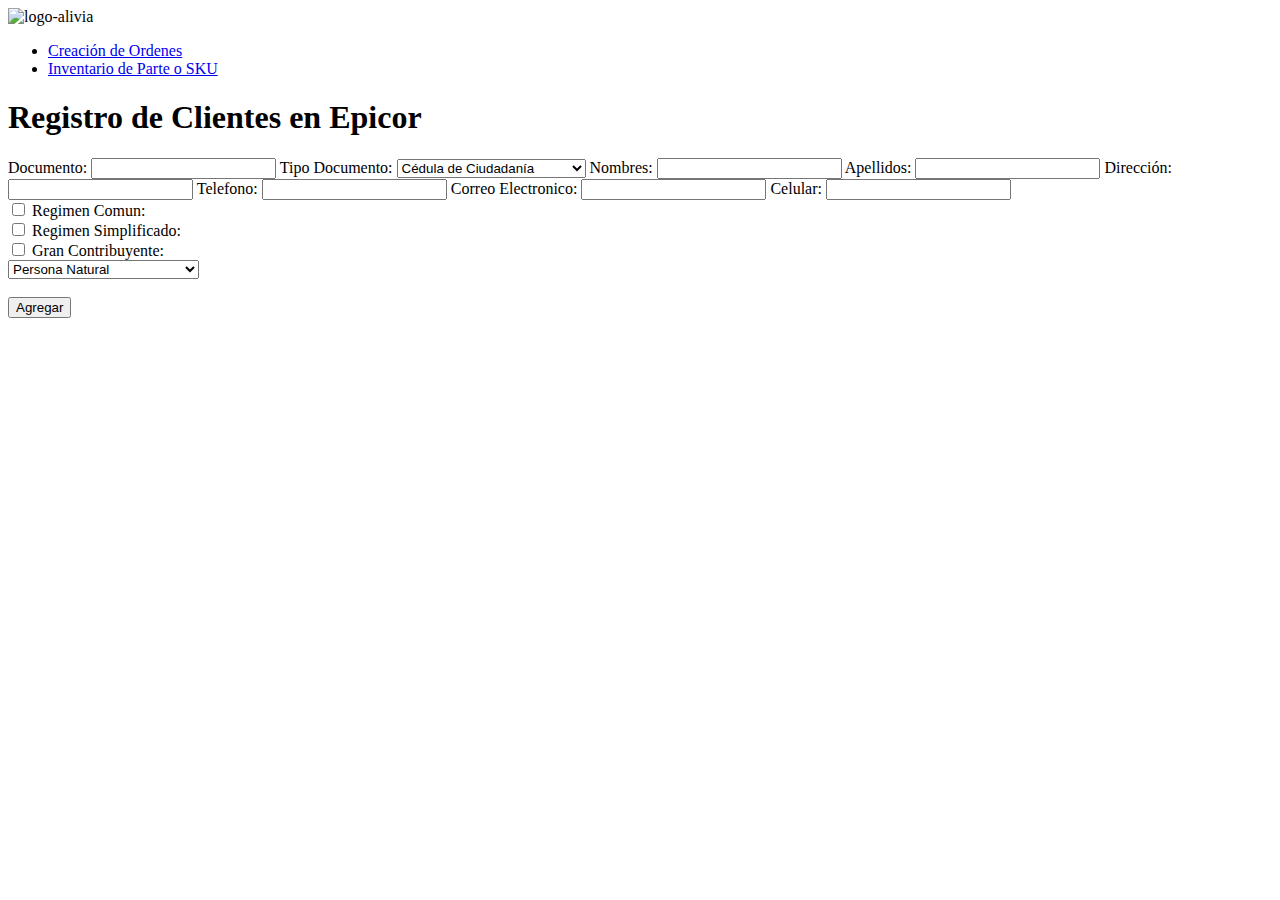
==== index.html @ 50e89552 "test API Epicor" ====
<!DOCTYPE html>
<html lang="en">

<head>
    <meta charset="UTF-8">
    <meta name="viewport" content="width=device-width, initial-scale=1.0">
    <link rel="shortcut icon" href="/styles/favicon.ico" type="image/x-icon">
    <link rel="preconnect" href="https://fonts.googleapis.com">
    <link rel="preconnect" href="https://fonts.gstatic.com" crossorigin>
    <link href="https://fonts.googleapis.com/css2?family=Mulish:ital,wght@0,200..1000;1,200..1000&display=swap" rel="stylesheet">
    <link rel="stylesheet" href="/styles/styles.css">
    <title>API-EPICOR - USER</title>
</head>

<body>
    <nav class="navbar">
        <img  class="logo" src="/styles/logo.png" alt="logo-alivia">
        <ul class="options-navbar">
            <li><a href="/fetch/orders.html" data-endpoint="inventoryPart">Creación de Ordenes</a></li>
            <li><a href="/fetch/inventorypart.html" data-endpoint="otherEndpoint">Inventario de Parte o SKU</a></li>
            <!-- Agrega más elementos de menú según tus necesidades -->
        </ul>
    </nav>
    <div id="app" class="title"><h1 >Registro de Clientes en Epicor</h1></div>
    
    <script>
        function limitarCheckbox(checkBox) {
            var checkboxes = document.getElementsByName('opcion');
            checkboxes.forEach(function (cb) {
                if (cb !== checkBox) {
                    cb.checked = false;
                }
            });
        }
    </script>
    <div class="container">
        <form id="customer">
            <label for="DocumentNum">Documento:</label>
            <input type="text" id="docnum" name="docnum" required>
            <label for="DocumentType">Tipo Documento:</label>
            <select name="lenguajes" id="tipodoc">
                <option value="13">Cédula de Ciudadanía</option>
                <option value="42">Documento de ID extranjero</option>
                <option value="31">NIT</option>
            </select>
            <label for="FirstName">Nombres:</label>
            <input type="text" id="FirstName" name="FirstName" required>
            <label for="FirstLastName">Apellidos:</label>
            <input type="text" id="FirstLastName" name="FirstLastName" required>
            <label for="Address">Dirección:</label>
            <input type="text" id="Address" name="Address" required>
            <label for="CellPhone">Telefono:</label>
            <input type="text" id="CellPhone" name="CellPhone" required>
            <label for="Email">Correo Electronico:</label>
            <input type="text" id="Email" name="Email" required>
            <label for="CellPhone">Celular:</label>
            <input type="text" id="CelPhone" name="CelPhone" required><br>
            <div class="select_options">
            <input type="checkbox" name="opcion" onchange="limitarCheckbox(this)" id="CommonRegime">
            <label for="CommonRegime">Regimen Comun:</label><br>
            <input type="checkbox" name="opcion" onchange="limitarCheckbox(this)" id="SimplifiedRegime">
            <label for="SimplifiedRegime">Regimen Simplificado:</label><br>
            <input type="checkbox" name="opcion" onchange="limitarCheckbox(this)" id="ImportantTaxpayer">
            <label for="opcion3">Gran Contribuyente:</label>
        </div>
            <select name="personas" id="person">
                <option value="N">Persona Natural</option>
                <option value="J">Persona Juridica (Company)</option>
            </select><br><br>
            <button type="submit">Agregar</button>
        </form>
    </div>
    <div id="returncustomer" style="text-align: center; margin-top: 50px;"></div>
    <script src="index.js" type="module"></script>
</body>

</html>
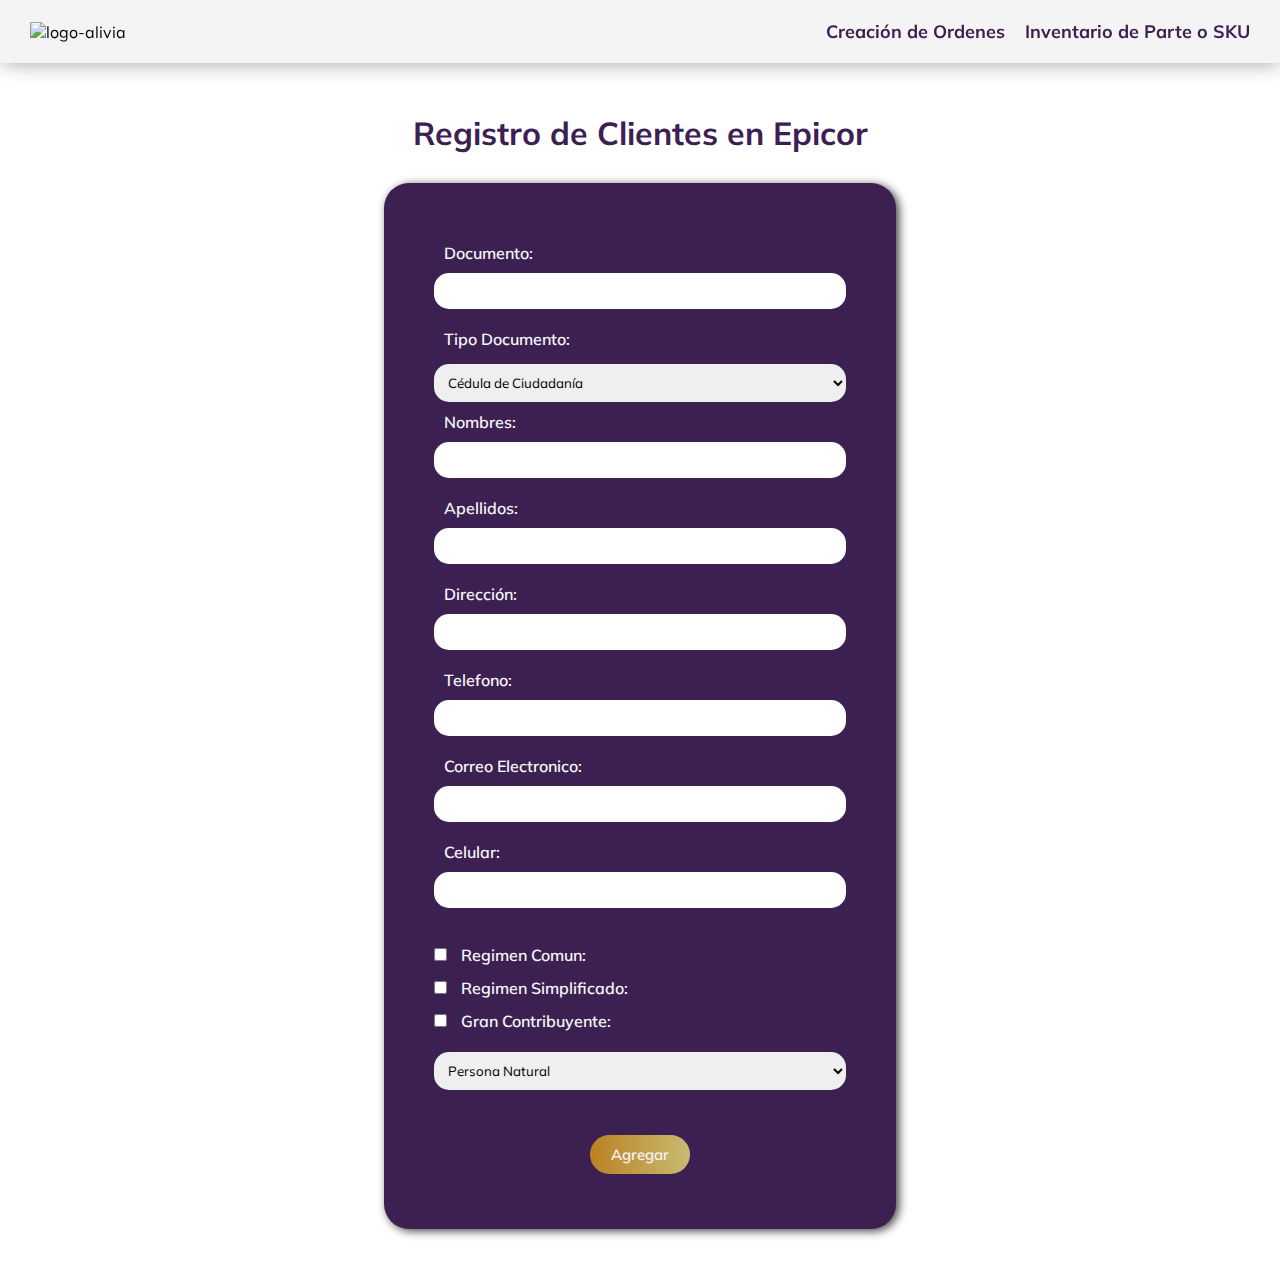
==== commit c504d610: "Cambio de estilos" ====
--- a/index.html
+++ b/index.html
@@ -4,11 +4,11 @@
 <head>
     <meta charset="UTF-8">
     <meta name="viewport" content="width=device-width, initial-scale=1.0">
-    <link rel="shortcut icon" href="/styles/favicon.ico" type="image/x-icon">
+    <link rel="shortcut icon" href="./favicon.ico" type="image/x-icon">
     <link rel="preconnect" href="https://fonts.googleapis.com">
     <link rel="preconnect" href="https://fonts.gstatic.com" crossorigin>
     <link href="https://fonts.googleapis.com/css2?family=Mulish:ital,wght@0,200..1000;1,200..1000&display=swap" rel="stylesheet">
-    <link rel="stylesheet" href="/styles/styles.css">
+    <link rel="stylesheet" href="./styles.css">
     <title>API-EPICOR - USER</title>
 </head>
 
@@ -16,8 +16,8 @@
     <nav class="navbar">
         <img  class="logo" src="/styles/logo.png" alt="logo-alivia">
         <ul class="options-navbar">
-            <li><a href="/fetch/orders.html" data-endpoint="inventoryPart">Creación de Ordenes</a></li>
-            <li><a href="/fetch/inventorypart.html" data-endpoint="otherEndpoint">Inventario de Parte o SKU</a></li>
+            <li><a href="./orders.html" data-endpoint="inventoryPart">Creación de Ordenes</a></li>
+            <li><a href="./inventorypart.html" data-endpoint="otherEndpoint">Inventario de Parte o SKU</a></li>
             <!-- Agrega más elementos de menú según tus necesidades -->
         </ul>
     </nav>
--- a/styles.css
+++ b/styles.css
@@ -0,0 +1,232 @@
+* {
+    margin: 0;
+    padding: 0;
+    box-sizing: border-box;
+    font-family: "Mulish", sans-serif;
+
+}
+
+.navbar {
+    position: sticky;
+    top: 0;
+    display: flex;
+    justify-content: space-between;
+    align-items: center;
+    padding: 20px 30px;
+    background-color: #f4f4f4;
+    box-shadow: 1px 3px 20px -2px rgba(0, 0, 0, 0.353);
+}
+
+.logo {
+    width: 150px;
+}
+
+.navbar ul {
+    list-style: none;
+    gap: 20px;
+}
+
+.options-navbar {
+    list-style: none;
+    display: flex;
+    flex-direction: row;
+    row-gap: 20px;
+}
+
+.options-navbar a {
+    text-decoration: none;
+    font-weight: 700;
+    font-size: 18px;
+    color: #3C2052;
+
+}
+
+.title {
+    margin-top: 50px;
+    justify-content: center;
+}
+
+.title h1 {
+    text-align: center;
+    margin-bottom: 16px;
+    color: #3C2052;
+    font-weight: 700;
+}
+
+.container {
+    width: 40%;
+    margin: 30px auto;
+}
+
+#customer {
+    background-color: #3C2052;
+    box-shadow: 3px 2px 10px 0px rgba(0,0,0,0.75);
+    padding: 50px;
+    border-radius: 25px;
+    display: flex;
+    flex-direction: column;
+    color: #f8f8f8;
+    font-weight: 600;
+
+
+}
+
+.select_options {
+    display: block
+}
+
+#customer input {
+    padding: 10px;
+    margin: 10px 0;
+    border-radius: 15px;
+    border: none;
+}
+
+label {
+    margin-left: 10px;
+    margin-top: 10px;
+}
+
+select {
+    padding: 10px;
+    margin-top: 15px;
+    border-radius: 15px;
+    border: none;
+}
+
+select option {
+    font-size: 16px;
+
+}
+
+button {
+    width: 100px;
+    padding: 10px;
+    margin: 5px auto;
+    border-radius: 20px;
+    border: none;
+    background: linear-gradient(90deg, #bb8123, #c8bb72);
+    color: #f4f4f4;
+    font-weight: 700;
+    cursor: pointer;
+    font-size: 15px;
+    font-weight: 600;
+
+}
+
+/*Form orders*/
+
+#orders {
+    background-color: #3C2052;
+    box-shadow: 3px 2px 10px 0px rgba(0,0,0,0.75);
+    padding: 50px;
+    border-radius: 25px;
+    display: flex;
+    flex-direction: column;
+    color: #f8f8f8;
+    font-weight: 600;
+}
+
+.container-products {
+    display: flex;
+    flex-direction: row;
+    align-items: center;
+}
+
+h3.client-title {
+    width: 100%;
+    text-align: center;
+    margin: 50px auto 20px auto;
+    font-size: 19px;
+
+
+}
+
+label.products {
+    margin-bottom: 10px;
+}
+
+h3.qty-title {
+    width: 100%;
+    text-align: center;
+    margin: 50px auto 0 auto;
+    font-size: 19px;
+
+}
+
+.container-products .qty {
+    width: 80px;
+    padding: 10px;
+    margin: 30px;
+    margin: 10px 10px;
+    border-radius: 15px;
+    border: none;
+}
+
+#orders input {
+    padding: 10px;
+    margin: 10px 0;
+    margin-left: 20px;
+    border-radius: 15px;
+    border: none;
+}
+
+#orders label {
+    margin-left: 25px;
+    margin-top: 10px;
+}
+
+.container-nutra {
+    margin: 20px auto;
+
+}
+
+#orders button {
+    width: 100px;
+    padding: 10px;
+    margin: 5px auto;
+    border-radius: 20px;
+    border: none;
+    background: linear-gradient(90deg, #bb8123, #c8bb72);
+    color: #f4f4f4;
+    font-weight: 700;
+    cursor: pointer;
+    font-size: 15px;
+    font-weight: 600;
+}
+
+/*Form inventory status*/
+
+div.title p{
+    text-align: center;
+    margin-bottom: 16px;
+    color: #3C2052;
+    font-weight: 700;
+    font-style: italic;
+
+}
+
+#formPartNum{
+    background-color: #3C2052;
+    box-shadow: 3px 2px 10px 0px rgba(0,0,0,0.75);
+    padding: 50px;
+    border-radius: 25px;
+    display: flex;
+    flex-direction: column;
+    color: #f8f8f8;
+    font-weight: 600;
+}
+
+#formPartNum input {
+    padding: 10px;
+    margin: 10px 0;
+    border-radius: 15px;
+    border: none;
+    margin-bottom: 20px;
+}
+
+#formPartNum label {
+    text-align: center;
+    margin-bottom: 20px;
+}
+
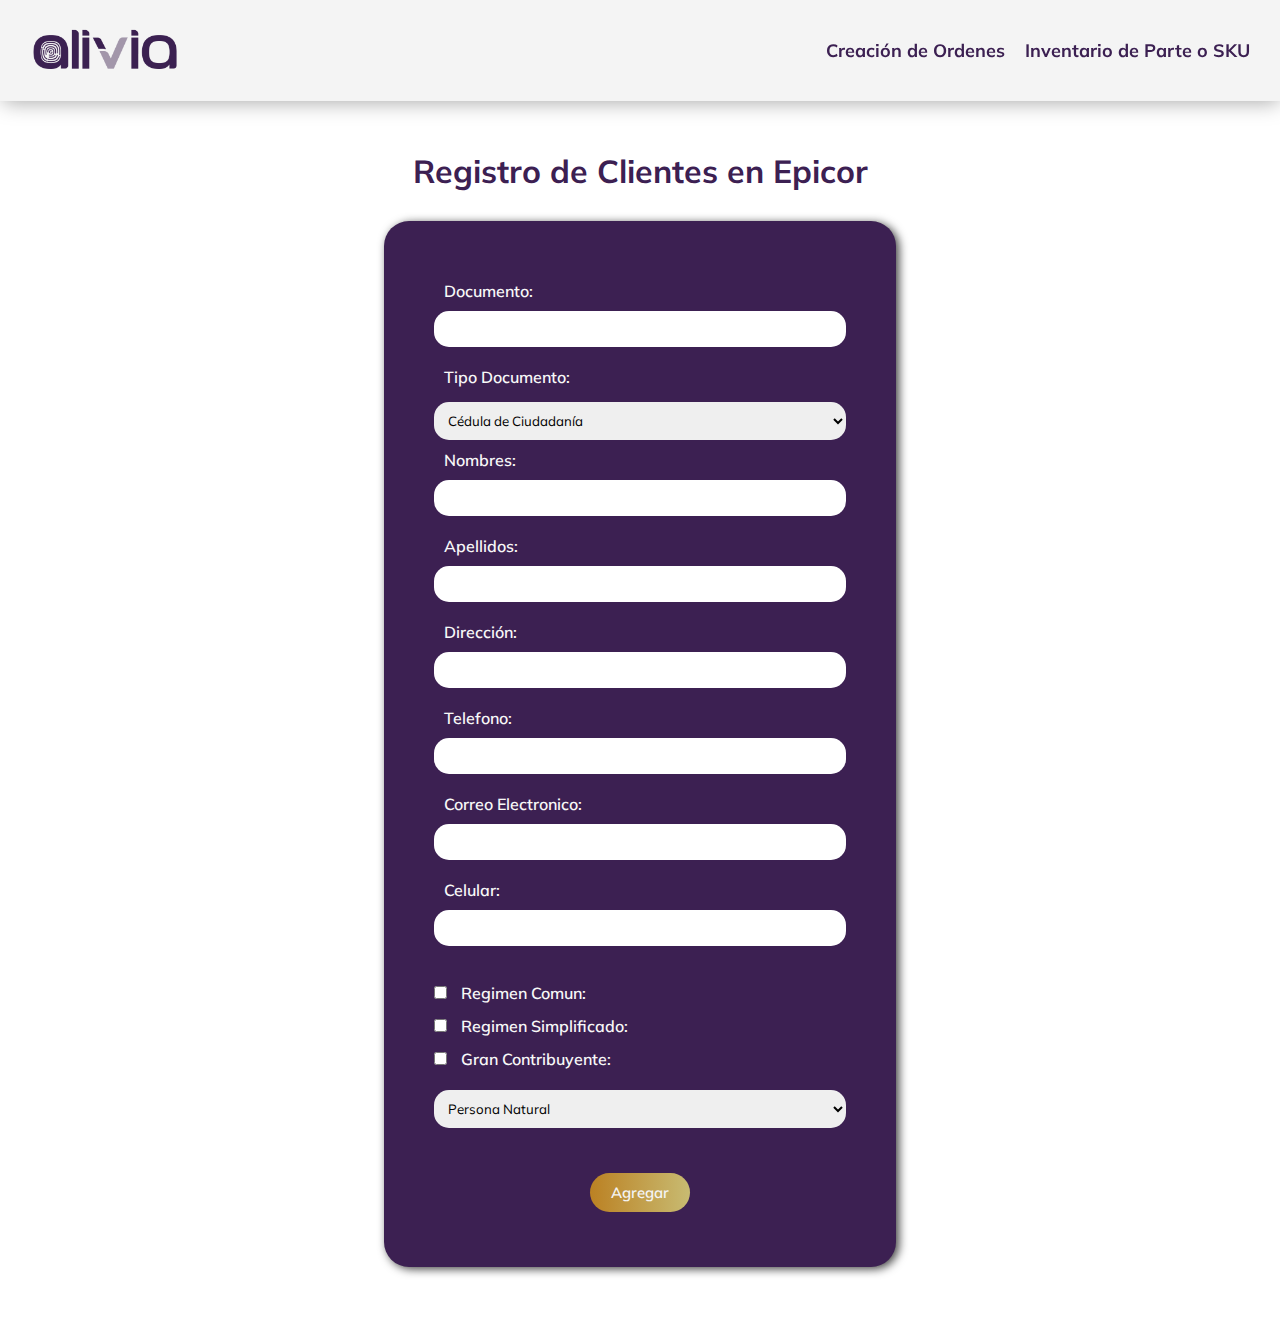
==== commit 34ccac1a: "Cambio de estilos" ====
--- a/index.html
+++ b/index.html
@@ -14,7 +14,7 @@
 
 <body>
     <nav class="navbar">
-        <img  class="logo" src="/styles/logo.png" alt="logo-alivia">
+        <img  class="logo" src="./logo.png" alt="logo-alivia">
         <ul class="options-navbar">
             <li><a href="./orders.html" data-endpoint="inventoryPart">Creación de Ordenes</a></li>
             <li><a href="./inventorypart.html" data-endpoint="otherEndpoint">Inventario de Parte o SKU</a></li>
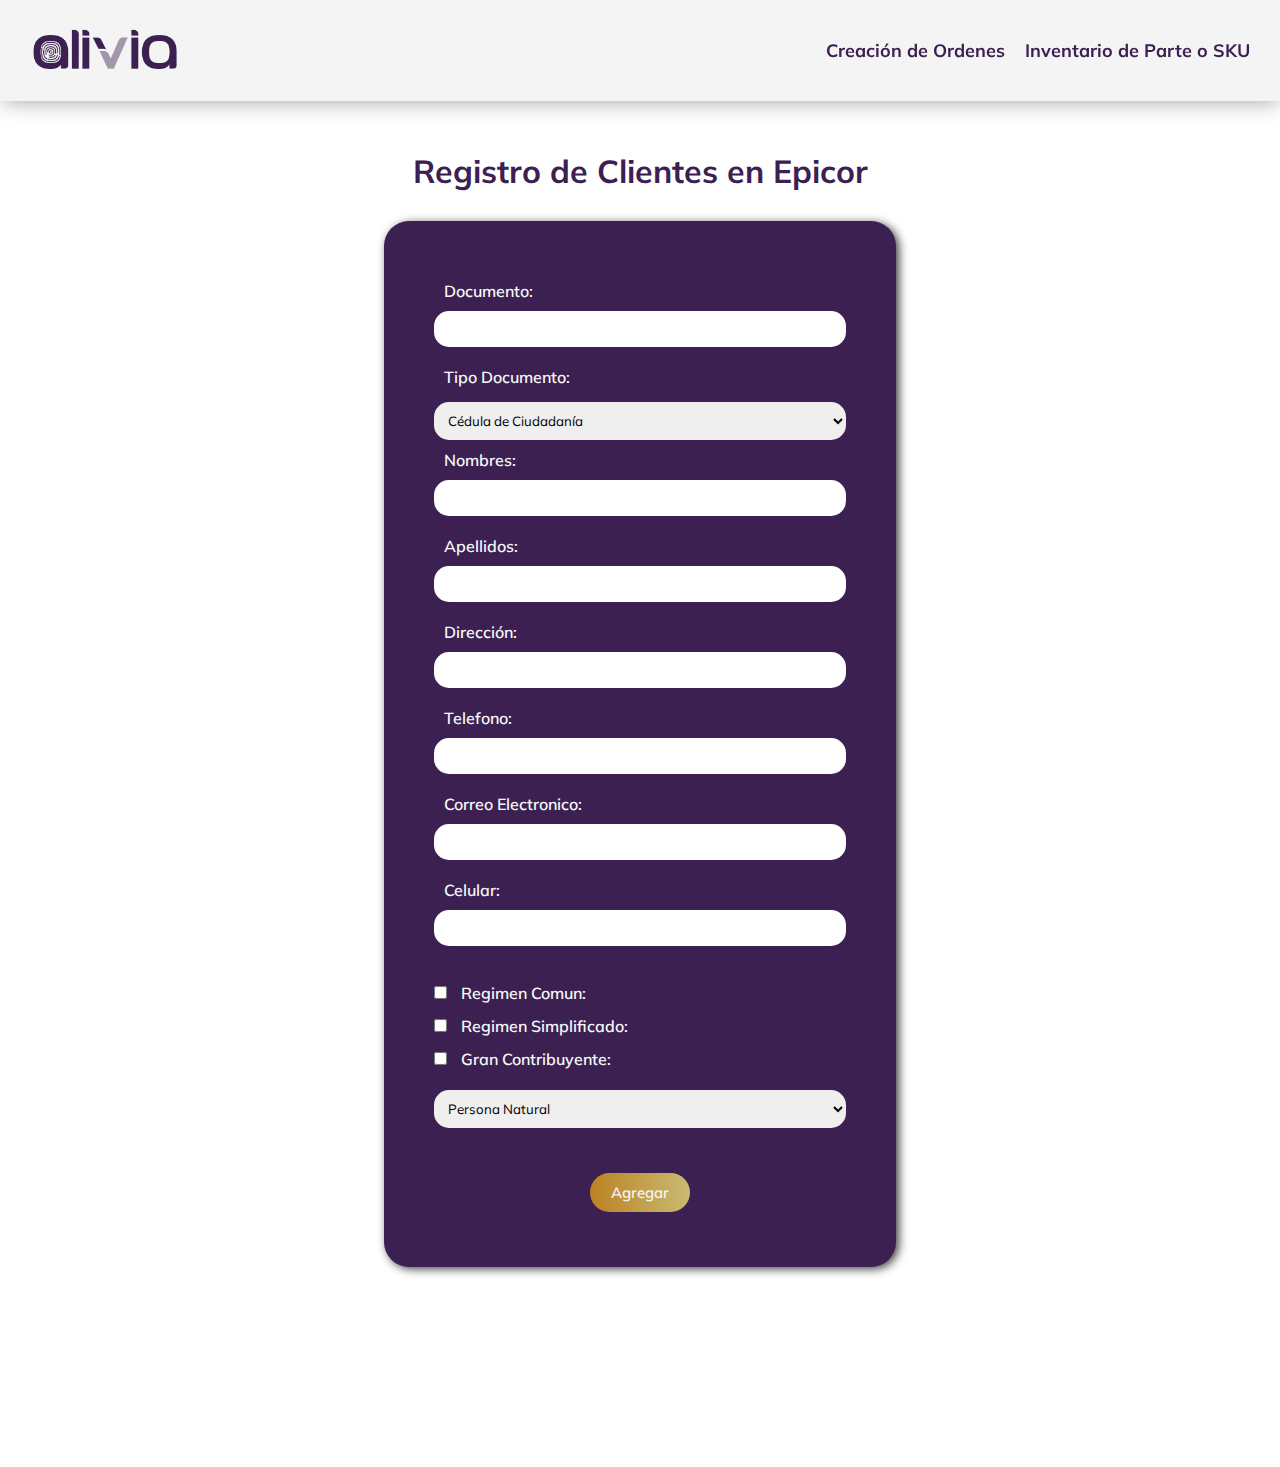
==== commit 9ba8dd3f: "Correción Seccion de respuesta." ====
--- a/index.html
+++ b/index.html
@@ -70,7 +70,7 @@
             <button type="submit">Agregar</button>
         </form>
     </div>
-    <div id="returncustomer" style="text-align: center; margin-top: 50px;"></div>
+    <div id="returncustomer" style="text-align: center; margin-top: 50px; margin-bottom: 200px; font-style: italic; font-weight: bold;"></div>
     <script src="index.js" type="module"></script>
 </body>
 
--- a/styles.css
+++ b/styles.css
@@ -53,6 +53,10 @@
     font-weight: 700;
 }
 
+#returcustomer {
+    font-style: italic;
+}
+
 .container {
     width: 40%;
     margin: 30px auto;
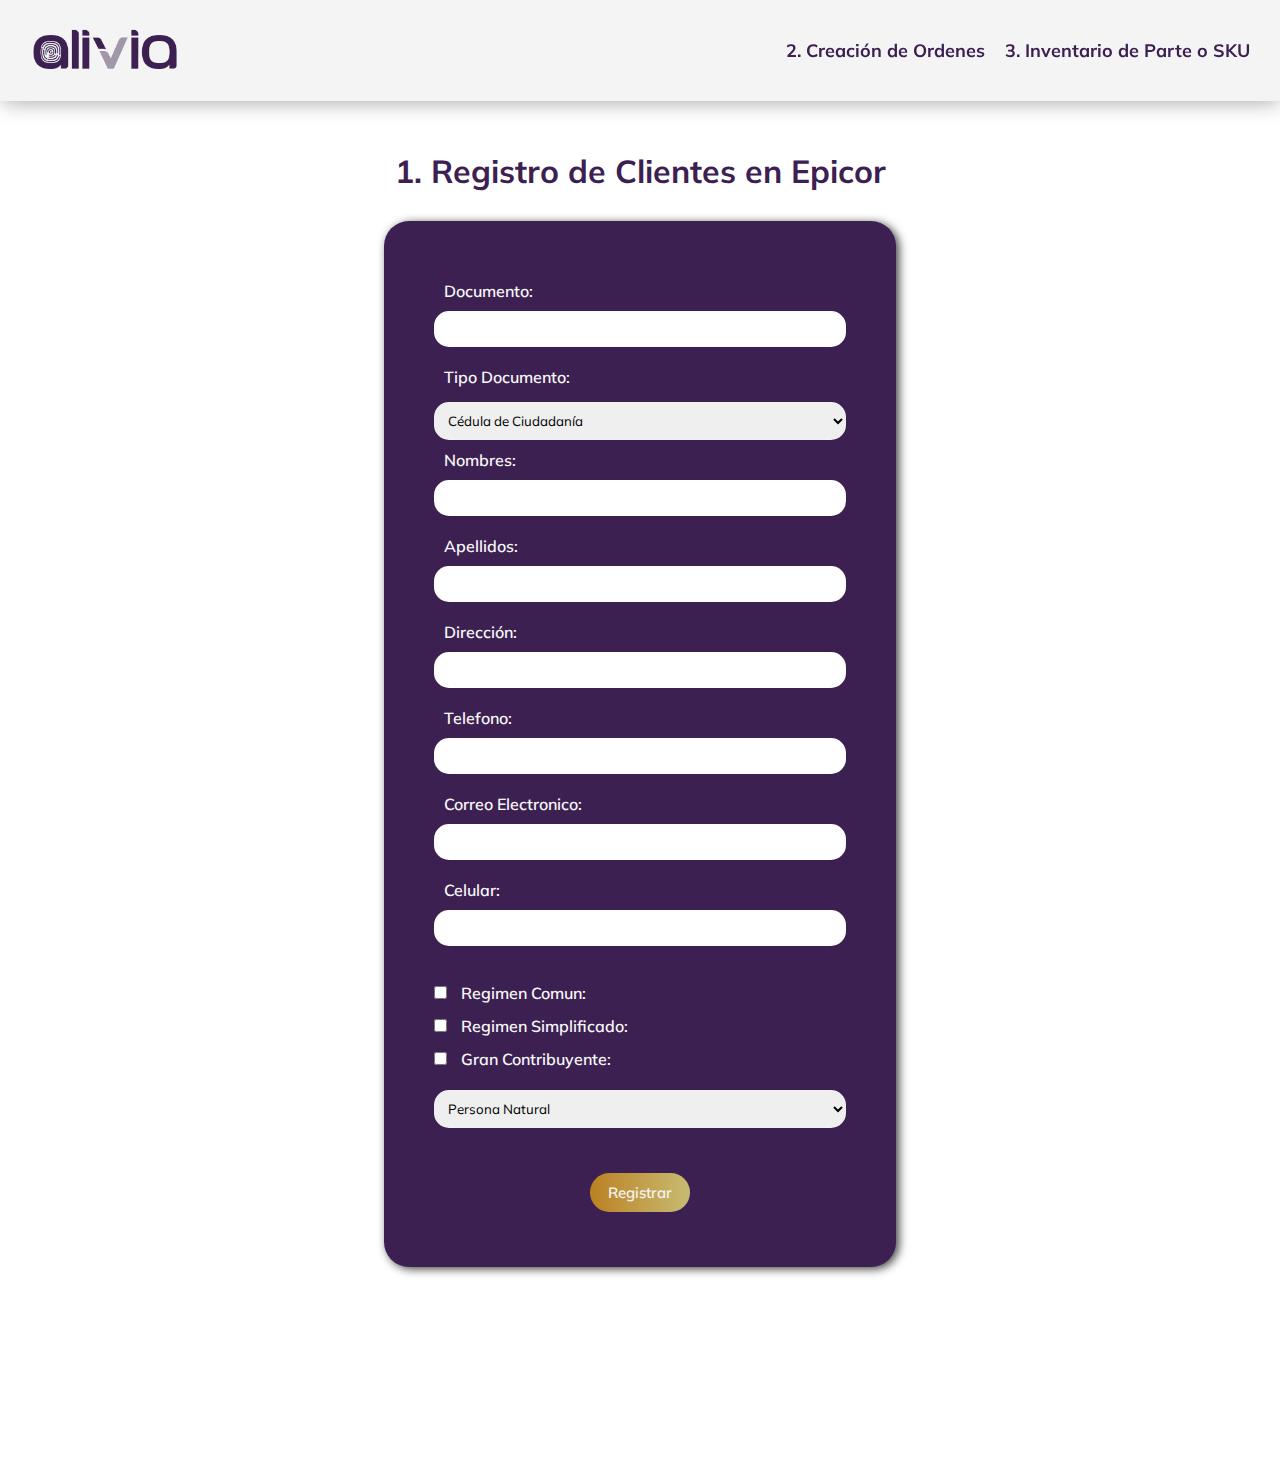
==== commit a2a7e24d: "Correciones visuales y endpoint /order /shipment /inventory" ====
--- a/index.html
+++ b/index.html
@@ -16,12 +16,12 @@
     <nav class="navbar">
         <img  class="logo" src="./logo.png" alt="logo-alivia">
         <ul class="options-navbar">
-            <li><a href="./orders.html" data-endpoint="inventoryPart">Creación de Ordenes</a></li>
-            <li><a href="./inventorypart.html" data-endpoint="otherEndpoint">Inventario de Parte o SKU</a></li>
+            <li><a href="./orders.html" data-endpoint="inventoryPart">2. Creación de Ordenes</a></li>
+            <li><a href="./inventorypart.html" data-endpoint="otherEndpoint">3. Inventario de Parte o SKU</a></li>
             <!-- Agrega más elementos de menú según tus necesidades -->
         </ul>
     </nav>
-    <div id="app" class="title"><h1 >Registro de Clientes en Epicor</h1></div>
+    <div id="app" class="title"><h1 >1. Registro de Clientes en Epicor</h1></div>
     
     <script>
         function limitarCheckbox(checkBox) {
@@ -67,7 +67,7 @@
                 <option value="N">Persona Natural</option>
                 <option value="J">Persona Juridica (Company)</option>
             </select><br><br>
-            <button type="submit">Agregar</button>
+            <button type="submit">Registrar</button>
         </form>
     </div>
     <div id="returncustomer" style="text-align: center; margin-top: 50px; margin-bottom: 200px; font-style: italic; font-weight: bold;"></div>
--- a/styles.css
+++ b/styles.css
@@ -234,3 +234,26 @@
     margin-bottom: 20px;
 }
 
+#formPlant{
+    background-color: #3C2052;
+    box-shadow: 3px 2px 10px 0px rgba(0,0,0,0.75);
+    padding: 50px;
+    border-radius: 25px;
+    display: flex;
+    flex-direction: column;
+    color: #f8f8f8;
+    font-weight: 600;
+}
+
+#formPlant input {
+    padding: 10px;
+    margin: 10px 0;
+    border-radius: 15px;
+    border: none;
+    margin-bottom: 20px;
+}
+
+#formPlant label {
+    text-align: center;
+    margin-bottom: 20px;
+}